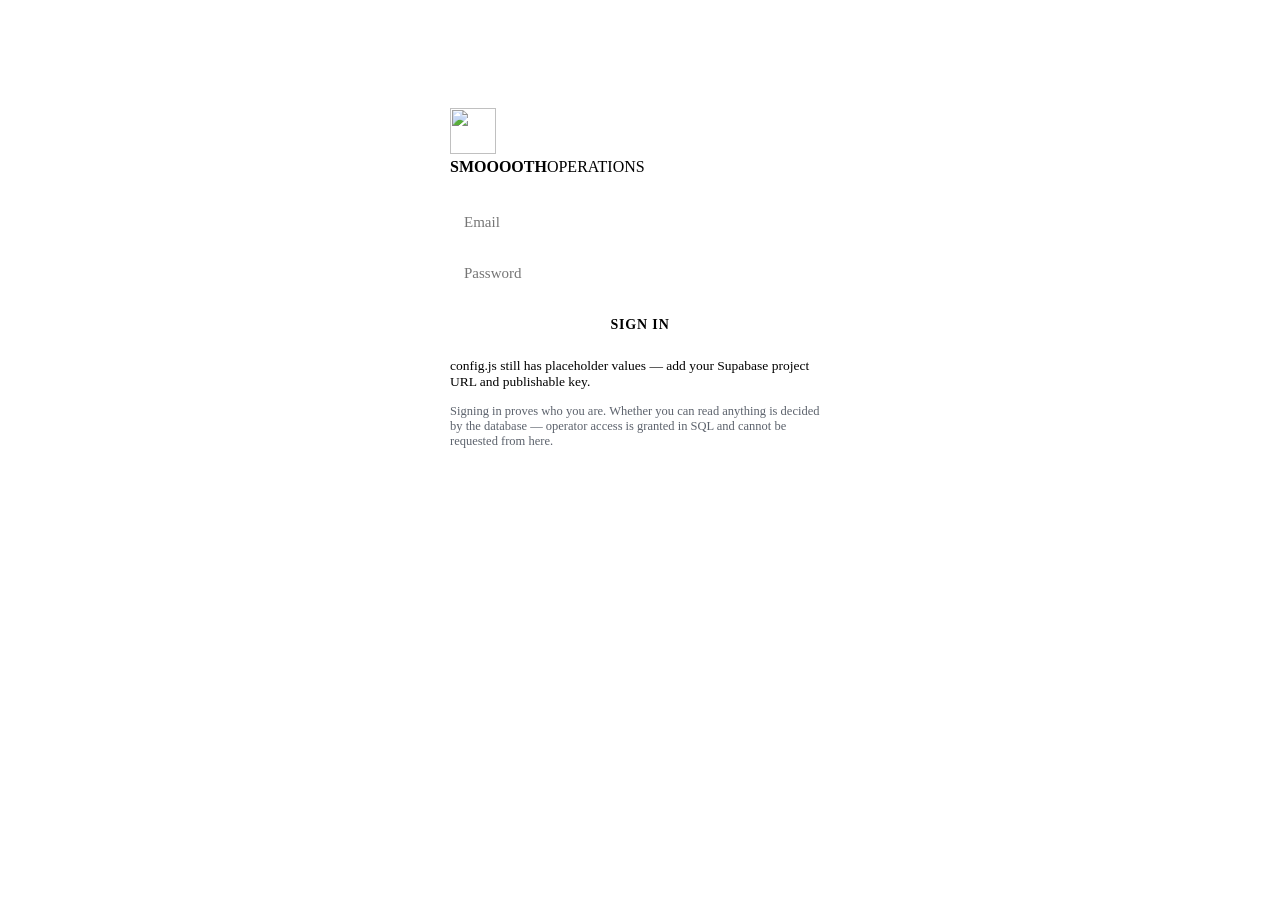
==== web/admin.html @ ede2c925 "feat(web): smoooothoperator.com — landing, legal, and the operator console The legal pages are not d" ====
<!doctype html>
<html lang="en"><head>
<meta charset="utf-8">
<meta name="viewport" content="width=device-width, initial-scale=1">
<meta name="robots" content="noindex, nofollow">
<title>Operations · Smooooth Operator</title>
<link rel="stylesheet" href="/styles.css">
<link rel="icon" href="/logo.png">
<style>
  /* Dark-only by design: this page is one operator's console, not a public
     document, and every value below is stepped for the near-black surface. */
  .viz-root {
    --surface-1: #15171C;
    --grid: rgba(255,255,255,0.07);
    --series-1: #FF5F1F;          /* brand blaze — contrast 4.6:1 on surface */
    --series-1-soft: rgba(255,95,31,0.16);
    --text-primary: #F2F3F5;
    --text-secondary: #8B93A1;
    --text-muted: #5C626C;
  }

  .signin { max-width: 380px; margin: 12vh auto; }
  .signin input {
    width: 100%; padding: 12px 14px; margin-bottom: 10px;
    background: var(--elevated); color: var(--ink);
    border: 1px solid var(--hairline); border-radius: 11px;
    font: inherit; font-size: 15px;
  }
  .signin button {
    width: 100%; padding: 13px; border: 0; border-radius: 999px; cursor: pointer;
    font-family: var(--display); font-weight: 900; font-size: 14px;
    letter-spacing: 0.06em; text-transform: uppercase; color: #000;
    background: linear-gradient(100deg, var(--blaze), var(--amber));
  }
  .msg { font-size: 13.5px; margin-top: 12px; }
  .msg.bad { color: var(--danger); }
  .msg.warn { color: var(--caution); }

  .bar-row { display: flex; align-items: center; justify-content: space-between;
             gap: 12px; margin-bottom: 18px; }
  .bar-row h1 { margin: 0; font-size: clamp(22px, 4vw, 30px); }
  .ghost-btn {
    background: var(--elevated); color: var(--ink); border: 1px solid var(--hairline);
    border-radius: 999px; padding: 8px 16px; font: inherit; font-size: 13px; cursor: pointer;
  }

  /* ── KPI tiles: a number is the form when there is one number ────────── */
  .kpis { display: grid; gap: 12px; grid-template-columns: repeat(auto-fit, minmax(168px, 1fr)); }
  .kpi {
    background: var(--surface); border: 1px solid var(--hairline);
    border-radius: 16px; padding: 16px 18px;
  }
  .kpi dt {
    font-family: var(--mono); font-size: 10.5px; letter-spacing: 0.09em;
    text-transform: uppercase; color: var(--text-muted); margin-bottom: 7px;
  }
  .kpi dd {
    margin: 0; font-family: var(--display); font-weight: 900;
    font-size: 30px; line-height: 1; letter-spacing: -0.02em;
    color: var(--text-primary); font-variant-numeric: tabular-nums;
  }
  .kpi .sub { display: block; margin-top: 6px; font-family: var(--body);
              font-size: 12px; font-weight: 400; color: var(--text-secondary); }
  .kpi.accent dd { color: var(--amber); }
  /* Green here is a verification share, which is the one thing green means. */
  .kpi.verified dd { color: var(--verified); }

  /* ── small multiples: one series each, so no dual axis and no legend ─── */
  .panels { display: grid; gap: 14px; grid-template-columns: repeat(auto-fit, minmax(260px, 1fr)); }
  .panel {
    background: var(--surface); border: 1px solid var(--hairline);
    border-radius: 16px; padding: 14px 16px 10px;
  }
  .panel h3 {
    margin: 0 0 2px; font-size: 13px; font-family: var(--mono); font-weight: 500;
    letter-spacing: 0.08em; text-transform: uppercase; color: var(--text-secondary);
  }
  .panel .total {
    font-family: var(--display); font-weight: 900; font-size: 21px;
    color: var(--text-primary); font-variant-numeric: tabular-nums;
  }
  .panel svg { display: block; width: 100%; height: 96px; overflow: visible; }
  .panel figcaption { font-size: 11.5px; color: var(--text-muted); margin-top: 2px; }
  .dot { r: 4; fill: var(--series-1); stroke: var(--surface-1); stroke-width: 2; }

  /* Inline magnitude in a table is a sequential job: one hue, no rainbow. */
  .inbar { display: block; height: 6px; border-radius: 3px; background: var(--elevated); }
  .inbar i { display: block; height: 100%; border-radius: 3px; background: var(--series-1); }

  .empty { color: var(--text-muted); font-size: 14px; padding: 14px 0; }
  .hint { font-size: 12.5px; color: var(--text-muted); margin-top: 6px; }
  section { margin-top: 34px; }
</style>
</head>
<body class="viz-root">

<!-- Sign in ------------------------------------------------------------- -->
<div class="wrap signin" id="gate">
  <header class="mast" style="justify-content:center;margin-bottom:26px">
    <img src="/logo.png" alt="" width="46" height="46">
    <div class="wordmark"><b>SMOOOOTH</b><span>OPERATIONS</span></div>
  </header>
  <div class="card">
    <form id="signin-form" autocomplete="on">
      <input type="email" id="email" placeholder="Email" autocomplete="username" required>
      <input type="password" id="password" placeholder="Password" autocomplete="current-password" required>
      <button type="submit">Sign in</button>
    </form>
    <p class="msg" id="gate-msg"></p>
    <p class="hint">Signing in proves who you are. Whether you can read
    anything is decided by the database — operator access is granted in SQL
    and cannot be requested from here.</p>
  </div>
</div>

<!-- Dashboard ----------------------------------------------------------- -->
<div class="wrap wide" id="dash" hidden>
  <div class="bar-row">
    <h1>Operations</h1>
    <div style="display:flex;gap:8px;align-items:center">
      <span class="hint" id="stamp"></span>
      <button class="ghost-btn" id="refresh">Refresh</button>
      <button class="ghost-btn" id="signout">Sign out</button>
    </div>
  </div>

  <p class="msg" id="dash-msg"></p>

  <section>
    <dl class="kpis" id="kpis"></dl>
    <p class="hint" id="price-hint"></p>
  </section>

  <section>
    <h2>Last 30 days</h2>
    <div class="panels" id="growth"></div>
  </section>

  <section>
    <h2>Revenue by product</h2>
    <div class="scroll"><table id="revenue"></table></div>
  </section>

  <section>
    <h2>Where the driving happens</h2>
    <p class="hint">By the country of the course actually driven — profile
    country is self-reported and usually empty, so it would be a guess.</p>
    <div class="scroll"><table id="regions"></table></div>
  </section>

  <section>
    <h2>Catalog coverage</h2>
    <p class="hint">Courses beside the runs on them. Forty courses with no runs
    and two courses with nine hundred are different problems.</p>
    <div class="scroll"><table id="catalog"></table></div>
  </section>

  <section>
    <h2>Most driven courses</h2>
    <div class="scroll"><table id="courses"></table></div>
  </section>

  <footer><span>Operator console · not indexed · not public</span></footer>
</div>

<script src="/config.js"></script>
<script>
(() => {
  "use strict";
  const URL_BASE = window.SUPABASE_URL, ANON = window.SUPABASE_ANON_KEY;
  const gate = document.getElementById("gate");
  const dash = document.getElementById("dash");
  const gateMsg = document.getElementById("gate-msg");
  const dashMsg = document.getElementById("dash-msg");
  let token = sessionStorage.getItem("so_token");

  const configured = URL_BASE && !URL_BASE.includes("YOUR-PROJECT-REF");

  // ── plumbing ──────────────────────────────────────────────────────────
  async function rpc(name, args = {}) {
    const res = await fetch(`${URL_BASE}/rest/v1/rpc/${name}`, {
      method: "POST",
      headers: {
        "Content-Type": "application/json",
        apikey: ANON,
        Authorization: `Bearer ${token}`,
      },
      body: JSON.stringify(args),
    });
    if (res.status === 401) throw new Error("SESSION");
    const body = await res.json().catch(() => ({}));
    if (!res.ok) {
      // The database raises 42501 for a non-operator. Say so plainly rather
      // than rendering an empty dashboard that looks like "no users yet".
      if (body && (body.code === "42501" || /not authorised/i.test(body.message || "")))
        throw new Error("FORBIDDEN");
      throw new Error(body.message || `Request failed (${res.status})`);
    }
    return body;
  }

  const fmt = (n) => (n == null ? "—" : Number(n).toLocaleString());
  const pct = (a, b) => (b ? Math.round((a / b) * 100) + "%" : "—");
  function money(minor, currency) {
    if (minor == null) return "—";
    try {
      return new Intl.NumberFormat(undefined, {
        style: "currency", currency: currency || "USD",
        maximumFractionDigits: 0,
      }).format(minor / 100);
    } catch { return (minor / 100).toFixed(0); }
  }

  // ── charts: one series per panel, so there is never a second y-axis ────
  function sparkline(points, valueKey) {
    const w = 260, h = 96, padY = 10;
    const values = points.map((p) => Number(p[valueKey]) || 0);
    const max = Math.max(1, ...values);
    const step = points.length > 1 ? w / (points.length - 1) : 0;
    const y = (v) => h - padY - (v / max) * (h - padY * 2);
    const d = values.map((v, i) => `${i ? "L" : "M"}${(i * step).toFixed(1)},${y(v).toFixed(1)}`).join("");
    const area = `${d}L${w},${h}L0,${h}Z`;
    const lastX = (values.length - 1) * step, lastY = y(values.at(-1) ?? 0);
    // A recessive baseline, a 2px line, one emphasized endpoint — not a
    // marker on every point.
    return `<svg viewBox="0 0 ${w} ${h}" preserveAspectRatio="none" role="img"
      aria-label="${points.length} day series, peak ${max}">
      <line x1="0" y1="${h - padY}" x2="${w}" y2="${h - padY}" stroke="var(--grid)" stroke-width="1"/>
      <path d="${area}" fill="var(--series-1-soft)"/>
      <path d="${d}" fill="none" stroke="var(--series-1)" stroke-width="2"
            stroke-linejoin="round" stroke-linecap="round" vector-effect="non-scaling-stroke"/>
      <circle class="dot" cx="${lastX.toFixed(1)}" cy="${lastY.toFixed(1)}"/>
    </svg>`;
  }

  function panel(title, points, key, note) {
    const total = points.reduce((s, p) => s + (Number(p[key]) || 0), 0);
    return `<figure class="panel" style="margin:0">
      <h3>${title}</h3>
      <div class="total">${fmt(total)}</div>
      ${sparkline(points, key)}
      <figcaption>${note}</figcaption>
    </figure>`;
  }

  function table(el, columns, rows, emptyText) {
    if (!rows.length) { el.outerHTML = `<p class="empty">${emptyText}</p>`; return; }
    const head = columns.map((c) => `<th class="${c.num ? "num" : ""}">${c.label}</th>`).join("");
    const body = rows.map((r) =>
      "<tr>" + columns.map((c) => `<td class="${c.num ? "num" : ""}">${c.cell(r)}</td>`).join("") + "</tr>"
    ).join("");
    el.innerHTML = `<thead><tr>${head}</tr></thead><tbody>${body}</tbody>`;
  }

  // ── render ────────────────────────────────────────────────────────────
  async function load() {
    dashMsg.textContent = "";
    const [overview, growth, revenue, regions, catalog, courses, retention] =
      await Promise.all([
        rpc("admin_overview"),
        rpc("admin_growth_daily", { p_days: 30 }),
        rpc("admin_revenue_by_product"),
        rpc("admin_regions_by_activity", { p_days: 30 }),
        rpc("admin_courses_by_region"),
        rpc("admin_top_courses", { p_limit: 15 }),
        rpc("admin_retention"),
      ]);

    const o = overview[0] || {}, r = retention[0] || {};
    const priced = o.prices_configured;

    document.getElementById("kpis").innerHTML = [
      ["Total drivers", fmt(o.total_users), `${fmt(o.new_users_30d)} in the last 30 days`, ""],
      ["Paying", fmt(o.paying_users), `${pct(o.paying_users, o.total_users)} of drivers`, "accent"],
      ["MRR", priced ? money(o.mrr_minor, o.currency) : "—",
        priced ? "active + grace, production only" : "prices not set yet", "accent"],
      ["ARR", priced ? money(o.arr_minor, o.currency) : "—",
        priced ? "12 × MRR" : "prices not set yet", "accent"],
      ["Runs", fmt(o.total_runs), `${fmt(o.runs_7d)} in the last 7 days`, ""],
      ["Verified", pct(o.verified_runs, o.total_runs), `${fmt(o.unranked_runs)} not ranked`, "verified"],
      ["Courses", fmt(o.total_courses), `${fmt(o.countries_covered)} countries`, ""],
      ["Active drivers", fmt(o.drivers_7d), "drove in the last 7 days", ""],
      ["Came back", fmt(r.drivers_returned), `of ${fmt(r.drivers_ever)} who ever drove`, ""],
      ["Cars in garages", fmt(o.total_vehicles), "", ""],
    ].map(([label, value, sub, cls]) =>
      `<div class="kpi ${cls}"><dt>${label}</dt><dd>${value}${sub ? `<span class="sub">${sub}</span>` : ""}</dd></div>`
    ).join("");

    document.getElementById("price-hint").textContent = priced ? "" :
      "MRR and ARR read “—” because product prices have not been entered yet. " +
      "Set them in public.product_prices to match App Store Connect — a guessed price " +
      "would be worse than no number.";

    document.getElementById("growth").innerHTML =
      panel("Signups", growth, "signups", "new accounts per day") +
      panel("Runs", growth, "runs", "recorded drives per day") +
      panel("Active drivers", growth, "active_drivers", "drivers who drove that day") +
      panel("New subscriptions", growth, "new_subscriptions", "production only");

    table(document.getElementById("revenue"), [
      { label: "Product", cell: (x) => x.product_id.replace("smooooth.pro.", "") },
      { label: "Subscribers", num: true, cell: (x) => fmt(x.subscribers) },
      { label: "Price", num: true, cell: (x) => x.price_minor ? money(x.price_minor, x.currency) : "not set" },
      { label: "MRR", num: true, cell: (x) => x.price_minor ? money(x.mrr_minor, x.currency) : "—" },
    ], revenue, "No products configured.");

    const maxRuns = Math.max(1, ...regions.map((x) => Number(x.run_count)));
    table(document.getElementById("regions"), [
      { label: "Country", cell: (x) => x.country || "—" },
      { label: "Region", cell: (x) => x.region || "—" },
      { label: "Drivers", num: true, cell: (x) => fmt(x.driver_count) },
      { label: "Paying", num: true, cell: (x) => fmt(x.paying_driver_count) },
      { label: "Runs", num: true, cell: (x) => fmt(x.run_count) },
      { label: "", cell: (x) => `<span class="inbar"><i style="width:${(x.run_count / maxRuns) * 100}%"></i></span>` },
    ], regions, "Nobody has recorded a run in the last 30 days.");

    table(document.getElementById("catalog"), [
      { label: "Country", cell: (x) => x.country || "—" },
      { label: "Region", cell: (x) => x.region || "—" },
      { label: "City", cell: (x) => x.city || "—" },
      { label: "Courses", num: true, cell: (x) => fmt(x.course_count) },
      { label: "Runs", num: true, cell: (x) => fmt(x.run_count) },
      { label: "Drivers", num: true, cell: (x) => fmt(x.driver_count) },
    ], catalog, "The catalog is empty.");

    table(document.getElementById("courses"), [
      { label: "Course", cell: (x) => x.name },
      { label: "Where", cell: (x) => [x.city, x.country].filter(Boolean).join(", ") || "—" },
      { label: "Runs", num: true, cell: (x) => fmt(x.run_count) },
      { label: "Drivers", num: true, cell: (x) => fmt(x.driver_count) },
      { label: "Verified", num: true, cell: (x) => pct(x.verified_count, x.run_count) },
      { label: "Best", num: true, cell: (x) => fmt(x.best_score) },
    ], courses, "No course has been driven yet.");

    document.getElementById("stamp").textContent =
      "as of " + new Date().toLocaleTimeString();
  }

  function show(which) {
    gate.hidden = which !== "gate";
    dash.hidden = which !== "dash";
  }

  async function boot() {
    if (!configured) {
      gateMsg.className = "msg warn";
      gateMsg.textContent = "config.js still has placeholder values — add your Supabase project URL and publishable key.";
      return;
    }
    if (!token) { show("gate"); return; }
    show("dash");
    try {
      await load();
    } catch (err) {
      if (err.message === "SESSION") {
        sessionStorage.removeItem("so_token"); token = null; show("gate");
        gateMsg.className = "msg"; gateMsg.textContent = "Session expired — sign in again.";
      } else if (err.message === "FORBIDDEN") {
        dashMsg.className = "msg bad";
        dashMsg.textContent = "This account is not an operator account. Add it to public.admins in SQL — there is deliberately no way to grant it from here.";
      } else {
        dashMsg.className = "msg bad";
        dashMsg.textContent = err.message;
      }
    }
  }

  document.getElementById("signin-form").addEventListener("submit", async (e) => {
    e.preventDefault();
    gateMsg.className = "msg"; gateMsg.textContent = "Signing in…";
    try {
      const res = await fetch(`${URL_BASE}/auth/v1/token?grant_type=password`, {
        method: "POST",
        headers: { "Content-Type": "application/json", apikey: ANON },
        body: JSON.stringify({
          email: document.getElementById("email").value,
          password: document.getElementById("password").value,
        }),
      });
      const body = await res.json();
      if (!res.ok) throw new Error(body.error_description || body.msg || "Sign-in failed.");
      token = body.access_token;
      sessionStorage.setItem("so_token", token);
      gateMsg.textContent = "";
      boot();
    } catch (err) {
      gateMsg.className = "msg bad";
      gateMsg.textContent = err.message;
    }
  });

  document.getElementById("refresh").addEventListener("click", boot);
  document.getElementById("signout").addEventListener("click", () => {
    sessionStorage.removeItem("so_token"); token = null;
    dashMsg.textContent = ""; show("gate");
  });

  boot();
})();
</script>
</body></html>
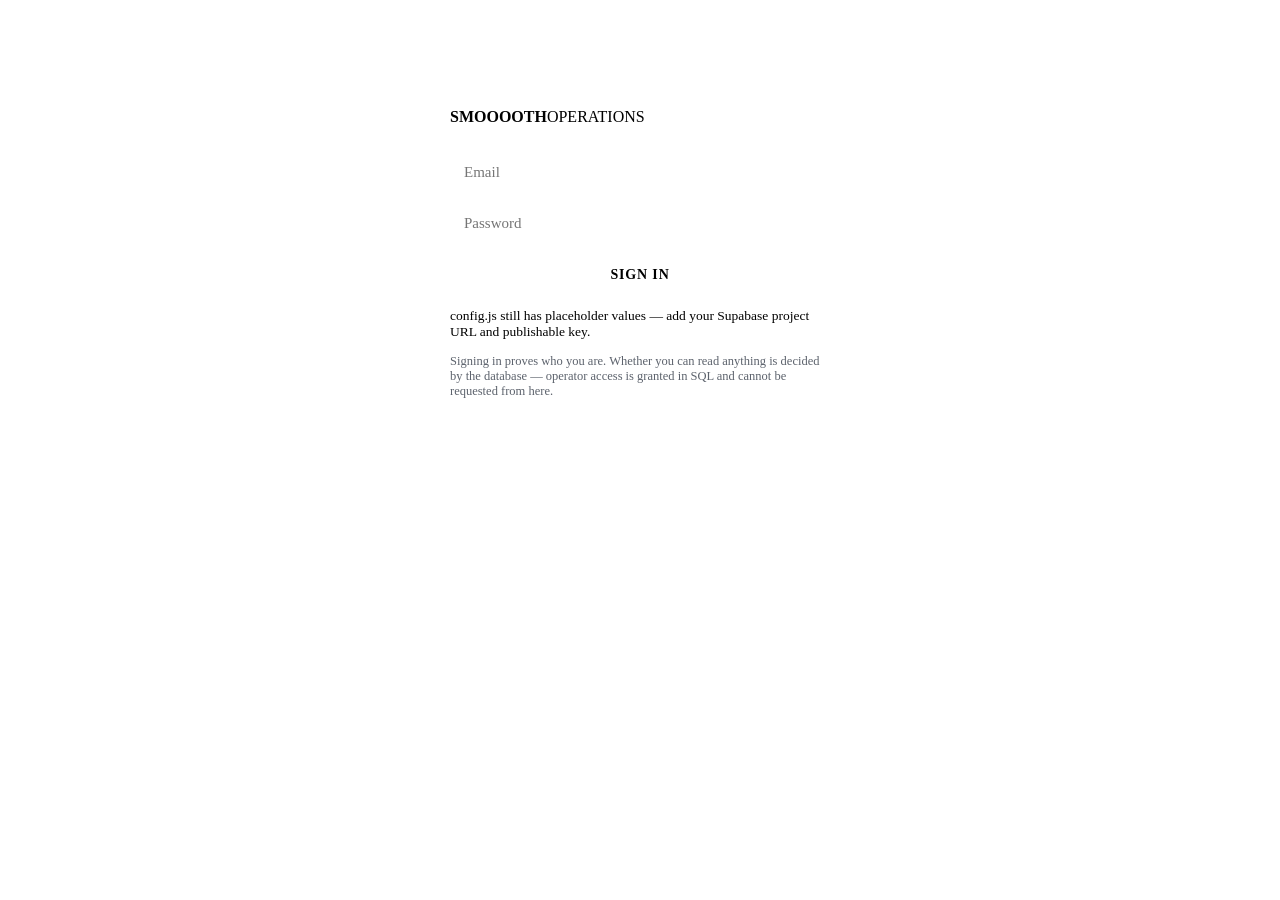
==== commit af79f658: "chore(web): graceful masthead before the logo file lands Co-Authored-By: Claude Fable 5 <noreply@ant" ====
--- a/web/admin.html
+++ b/web/admin.html
@@ -97,7 +97,7 @@
 <!-- Sign in ------------------------------------------------------------- -->
 <div class="wrap signin" id="gate">
   <header class="mast" style="justify-content:center;margin-bottom:26px">
-    <img src="/logo.png" alt="" width="46" height="46">
+    <img src="/logo.png" alt="" width="46" height="46" onerror="this.remove()">
     <div class="wordmark"><b>SMOOOOTH</b><span>OPERATIONS</span></div>
   </header>
   <div class="card">
